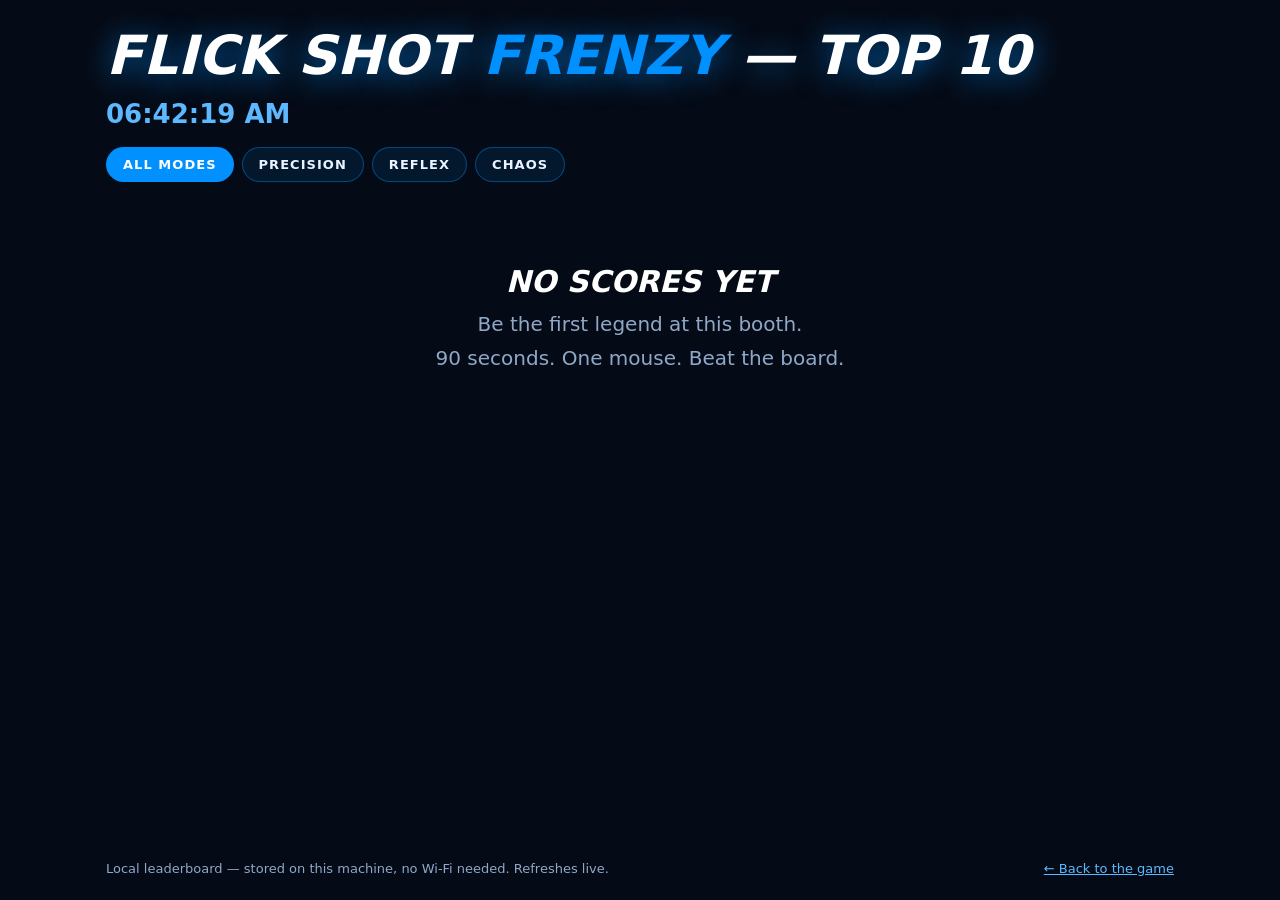
==== booth.html @ 0c86843c "Cloud9 Flick Shot Frenzy — Category 3 event mini game (initial build) Browser-based flick-shot arcad" ====
<!DOCTYPE html>
<html lang="en">
<head>
<meta charset="UTF-8">
<meta name="viewport" content="width=device-width, initial-scale=1.0">
<title>Cloud9 Flick Shot Frenzy — Booth Leaderboard</title>
<meta name="description" content="Live local leaderboard for the Cloud9 Flick Shot Frenzy booth display. Works offline.">
<link rel="stylesheet" href="style.css">
<style>
  body { background: #050b16; }
  #booth { max-width: 1100px; margin: 0 auto; padding: 24px 16px; min-height: 100vh; display: flex; flex-direction: column; }
  .booth-head { display: flex; align-items: baseline; justify-content: space-between; gap: 12px; flex-wrap: wrap; }
  .booth-head h1 { font-size: clamp(34px, 5vw, 54px); font-weight: 900; font-style: italic; color: #fff; text-shadow: 0 4px 30px rgba(0,144,255,.65); }
  .booth-head h1 span { color: var(--c9-blue); }
  #booth-clock { font-size: 26px; font-weight: 800; color: var(--c9-light); font-variant-numeric: tabular-nums; }
  .booth-tabs { display: flex; gap: 8px; margin: 18px 0 14px; flex-wrap: wrap; }
  .booth-tab {
    background: rgba(0,144,255,.1); border: 1px solid rgba(0,144,255,.4); color: var(--ink);
    font: 800 13px system-ui, sans-serif; letter-spacing: .08em; padding: 9px 16px;
    border-radius: 999px; cursor: pointer;
  }
  .booth-tab.active { background: var(--c9-blue); color: #fff; }
  #booth-list { list-style: none; }
  #booth-list li {
    display: flex; align-items: baseline; gap: 14px;
    padding: 13px 18px; margin-bottom: 8px;
    background: rgba(14,34,66,.85); border: 1px solid rgba(0,144,255,.3); border-radius: 12px;
    font-size: 22px;
  }
  #booth-list li.first { border-color: var(--gold); box-shadow: 0 0 24px rgba(255,201,60,.3); }
  #booth-list li .rank { color: var(--gold); font-weight: 900; width: 44px; font-size: 26px; }
  #booth-list li .name { font-weight: 900; letter-spacing: .06em; }
  #booth-list li .meta { color: var(--muted); font-size: 14px; }
  #booth-list li .pts { margin-left: auto; font-weight: 900; font-variant-numeric: tabular-nums; }
  #booth-empty { text-align: center; color: var(--muted); padding: 60px 0; font-size: 20px; line-height: 1.7; }
  #booth-empty b { color: #fff; font-size: 30px; display: block; font-style: italic; }
  .booth-foot { margin-top: auto; padding-top: 20px; display: flex; justify-content: space-between; gap: 10px; flex-wrap: wrap; color: var(--muted); font-size: 13px; }
  .booth-foot a { color: var(--c9-light); }
</style>
</head>
<body>
<div id="booth">
  <div class="booth-head">
    <h1>FLICK SHOT <span>FRENZY</span> — TOP 10</h1>
    <span id="booth-clock">--:--:--</span>
  </div>
  <div class="booth-tabs" id="booth-tabs">
    <button class="booth-tab active" data-mode="all" type="button">ALL MODES</button>
    <button class="booth-tab" data-mode="precision" type="button">PRECISION</button>
    <button class="booth-tab" data-mode="reflex" type="button">REFLEX</button>
    <button class="booth-tab" data-mode="chaos" type="button">CHAOS</button>
  </div>
  <ol id="booth-list"></ol>
  <div id="booth-empty" style="display:none">
    <b>NO SCORES YET</b>
    Be the first legend at this booth.<br>90 seconds. One mouse. Beat the board.
  </div>
  <div class="booth-foot">
    <span>Local leaderboard — stored on this machine, no Wi-Fi needed. Refreshes live.</span>
    <span><a href="index.html">← Back to the game</a></span>
  </div>
</div>
<script src="leaderboard.js"></script>
<script src="booth.js"></script>
</body>
</html>
---- style.css ----
/* Cloud9 Flick Shot Frenzy — Cloud9 blue / white / dark navy theme.
 * System font stack only: the game must work fully offline at a booth. */
:root {
  --c9-blue: #0090ff;
  --c9-light: #5cb8ff;
  --c9-dark: #0a1424;
  --c9-navy: #0e2242;
  --ink: #eaf3ff;
  --muted: #8fa8c8;
  --gold: #ffc93c;
  --danger: #ff5d5d;
}

* { box-sizing: border-box; margin: 0; padding: 0; }

html, body { height: 100%; }

body {
  background: #050b16;
  color: var(--ink);
  font-family: system-ui, -apple-system, "Segoe UI", Roboto, Helvetica, Arial, sans-serif;
  -webkit-font-smoothing: antialiased;
}

#app {
  min-height: 100vh;
  display: flex;
  flex-direction: column;
  max-width: 1100px;
  margin: 0 auto;
  padding: 0 12px;
}

/* ---------- top bar ---------- */
#topbar {
  display: flex;
  align-items: center;
  justify-content: space-between;
  gap: 12px;
  padding: 14px 4px;
}

.brand { display: flex; align-items: center; gap: 10px; }

.brand-mark {
  display: inline-flex;
  align-items: center;
  justify-content: center;
  width: 38px; height: 38px;
  border-radius: 10px;
  background: var(--c9-blue);
  color: #fff;
  font-weight: 900;
  font-size: 24px;
  font-style: italic;
  box-shadow: 0 0 18px rgba(0, 144, 255, .55);
}

.brand-name { font-size: 15px; letter-spacing: .14em; color: var(--muted); }
.brand-name b { color: var(--ink); }

.top-actions { display: flex; gap: 8px; }

.chip-btn {
  background: rgba(0, 144, 255, .12);
  border: 1px solid rgba(0, 144, 255, .45);
  color: var(--ink);
  font: 700 12px/1 system-ui, sans-serif;
  letter-spacing: .08em;
  padding: 9px 12px;
  border-radius: 999px;
  cursor: pointer;
}
.chip-btn:hover { background: rgba(0, 144, 255, .25); }

/* ---------- stage ---------- */
#stage {
  position: relative;
  flex: 1;
  border-radius: 16px;
  overflow: hidden;
  border: 1px solid rgba(0, 144, 255, .35);
  box-shadow: 0 0 0 1px rgba(0,0,0,.4), 0 18px 50px rgba(0,0,0,.5);
  background: var(--c9-dark);
  aspect-ratio: 960 / 600;
  max-height: calc(100vh - 150px);
  margin: 0 auto;
  width: 100%;
}

#game-canvas {
  position: absolute;
  inset: 0;
  width: 100%;
  height: 100%;
  display: block;
  cursor: crosshair;
  touch-action: none;
  user-select: none;
  -webkit-user-select: none;
}

.hidden { display: none !important; }

/* ---------- HUD ---------- */
#hud {
  position: absolute;
  top: 0; left: 0; right: 0;
  display: flex;
  align-items: flex-start;
  justify-content: space-between;
  gap: 10px;
  padding: 12px 16px;
  pointer-events: none;
  font-weight: 800;
}
#hud .chip-btn { pointer-events: auto; }

.hud-left, .hud-mid, .hud-right { display: flex; align-items: center; gap: 12px; }

.hud-time {
  font-size: 30px;
  color: #fff;
  text-shadow: 0 2px 12px rgba(0,144,255,.7);
  font-variant-numeric: tabular-nums;
}
.hud-time.urgent { color: var(--danger); animation: pulse .5s infinite alternate; }
@keyframes pulse { from { opacity: 1; } to { opacity: .55; } }

.hud-acc { font-size: 13px; color: var(--muted); letter-spacing: .1em; }

.hud-mid { flex-direction: column; gap: 2px; }
.hud-score { font-size: 34px; color: #fff; font-variant-numeric: tabular-nums; }
.hud-combo { font-size: 15px; color: var(--gold); letter-spacing: .06em; min-height: 18px; }
.hud-combo.hot { animation: pulse .3s infinite alternate; }
.hud-frenzy {
  background: var(--gold);
  color: #231a00;
  font-size: 13px;
  padding: 4px 10px;
  border-radius: 999px;
  letter-spacing: .06em;
}

/* ---------- screens ---------- */
.screen {
  position: absolute;
  inset: 0;
  display: flex;
  flex-direction: column;
  align-items: center;
  justify-content: center;
  gap: 14px;
  padding: 28px;
  text-align: center;
  background: rgba(5, 11, 22, .55);
  overflow-y: auto;
}

.screen.overlay { background: rgba(5, 11, 22, .78); }

#screen-menu h1 {
  font-size: clamp(42px, 7vw, 74px);
  line-height: .95;
  font-weight: 900;
  font-style: italic;
  letter-spacing: .02em;
  color: #fff;
  text-shadow: 0 4px 30px rgba(0, 144, 255, .65);
}
#screen-menu h1 span { color: var(--c9-blue); }

.tagline { color: var(--muted); font-size: 15px; line-height: 1.5; }

.mode-cards {
  display: flex;
  gap: 12px;
  flex-wrap: wrap;
  justify-content: center;
}

.mode-card {
  width: 250px;
  display: flex;
  flex-direction: column;
  gap: 6px;
  text-align: left;
  padding: 16px;
  border-radius: 14px;
  border: 1px solid rgba(0, 144, 255, .45);
  background: rgba(14, 34, 66, .85);
  color: var(--ink);
  cursor: pointer;
  font-family: inherit;
  transition: transform .12s ease, border-color .12s ease, box-shadow .12s ease;
}
.mode-card:hover {
  transform: translateY(-3px);
  border-color: var(--c9-light);
  box-shadow: 0 10px 30px rgba(0, 144, 255, .35);
}
.mode-name { font-size: 22px; font-weight: 900; font-style: italic; color: #fff; }
.mode-tagline { font-size: 13px; color: var(--muted); line-height: 1.45; flex: 1; }
.mode-play {
  font-size: 13px;
  font-weight: 800;
  letter-spacing: .1em;
  color: var(--c9-light);
}

.menu-bottom {
  display: flex;
  gap: 16px;
  flex-wrap: wrap;
  justify-content: center;
  width: 100%;
  max-width: 780px;
}
.howto, .top5 {
  flex: 1 1 300px;
  text-align: left;
  background: rgba(10, 20, 36, .8);
  border: 1px solid rgba(143, 168, 200, .25);
  border-radius: 12px;
  padding: 14px 16px;
  font-size: 13px;
  line-height: 1.55;
  color: var(--muted);
}
.howto b, .top5 b { color: var(--ink); letter-spacing: .1em; font-size: 12px; }
.top5 ol { list-style: none; margin-top: 8px; }
.top5 li {
  display: flex;
  gap: 8px;
  align-items: baseline;
  padding: 3px 0;
  border-bottom: 1px dashed rgba(143,168,200,.18);
  color: var(--ink);
}
.top5 li .rank { color: var(--gold); font-weight: 900; width: 18px; }
.top5 li .name { font-weight: 800; }
.top5 li .mode-tag { color: var(--muted); font-size: 11px; text-transform: uppercase; }
.top5 li .pts { margin-left: auto; font-variant-numeric: tabular-nums; font-weight: 800; }
.top5 li.empty { color: var(--muted); border: none; }

.foot { font-size: 11px; color: var(--muted); letter-spacing: .04em; }

/* ---------- score screen ---------- */
#screen-score h2 { font-size: 52px; font-weight: 900; font-style: italic; color: #fff; }
.score-mode { color: var(--muted); letter-spacing: .12em; font-size: 13px; font-weight: 700; }

.final-row { display: flex; align-items: center; gap: 22px; }
.final-label { display: block; font-size: 12px; letter-spacing: .14em; color: var(--muted); }
.final-score { font-size: 56px; font-weight: 900; color: #fff; font-variant-numeric: tabular-nums; }

.rank-badge {
  width: 84px; height: 84px;
  display: flex; align-items: center; justify-content: center;
  border-radius: 50%;
  font-size: 46px; font-weight: 900; font-style: italic;
  border: 4px solid var(--gold);
  color: var(--gold);
  background: rgba(255, 201, 60, .1);
  box-shadow: 0 0 30px rgba(255, 201, 60, .35);
}
.rank-badge.rank-S { border-color: var(--gold); color: var(--gold); }
.rank-badge.rank-A { border-color: var(--c9-light); color: var(--c9-light); box-shadow: 0 0 30px rgba(92,184,255,.35); }
.rank-badge.rank-B { border-color: #9be15d; color: #9be15d; box-shadow: 0 0 30px rgba(155,225,93,.3); }
.rank-badge.rank-C { border-color: var(--muted); color: var(--muted); box-shadow: none; }

.final-stats { display: flex; gap: 10px; flex-wrap: wrap; justify-content: center; }
.final-stats div {
  background: rgba(10, 20, 36, .85);
  border: 1px solid rgba(143,168,200,.25);
  border-radius: 10px;
  padding: 10px 14px;
  min-width: 96px;
}
.final-stats b { display: block; font-size: 20px; color: #fff; font-variant-numeric: tabular-nums; }
.final-stats span { font-size: 11px; color: var(--muted); letter-spacing: .06em; text-transform: uppercase; }

.save-row { display: flex; align-items: center; gap: 10px; flex-wrap: wrap; justify-content: center; }
.save-row label { font-size: 12px; letter-spacing: .14em; font-weight: 800; }
#initials {
  width: 110px;
  background: #0a1424;
  border: 2px solid var(--c9-blue);
  color: #fff;
  font: 900 22px system-ui, sans-serif;
  letter-spacing: .2em;
  text-align: center;
  text-transform: uppercase;
  padding: 8px 10px;
  border-radius: 8px;
  outline: none;
}
#initials:focus { box-shadow: 0 0 0 3px rgba(0,144,255,.4); }
.save-note { color: var(--gold); font-size: 13px; min-height: 18px; }

.btn-row { display: flex; gap: 10px; flex-wrap: wrap; justify-content: center; }
.big-btn {
  background: var(--c9-blue);
  color: #fff;
  border: none;
  font: 800 15px system-ui, sans-serif;
  letter-spacing: .08em;
  padding: 13px 22px;
  border-radius: 999px;
  cursor: pointer;
  box-shadow: 0 6px 20px rgba(0,144,255,.4);
}
.big-btn:hover { background: #1a9dff; }
.big-btn:disabled { opacity: .45; cursor: default; }
.big-btn.ghost { background: transparent; border: 1px solid rgba(143,168,200,.5); color: var(--ink); box-shadow: none; }
.auto-note { font-size: 12px; color: var(--muted); }

/* ---------- attract ---------- */
.attract {
  position: absolute;
  inset: 0;
  display: flex;
  flex-direction: column;
  align-items: center;
  justify-content: center;
  gap: 10px;
  background: rgba(5, 11, 22, .45);
  text-align: center;
  cursor: pointer;
}
.attract p { color: var(--muted); letter-spacing: .14em; font-weight: 700; }
.attract-big {
  font-size: clamp(40px, 7vw, 64px) !important;
  font-weight: 900;
  font-style: italic;
  color: #fff !important;
  animation: pulse .8s infinite alternate;
}

/* ---------- footer ---------- */
#bottombar {
  display: flex;
  justify-content: space-between;
  gap: 10px;
  flex-wrap: wrap;
  padding: 12px 4px 18px;
  font-size: 12px;
  color: var(--muted);
}

/* ---------- small screens ---------- */
@media (max-width: 640px) {
  .mode-card { width: 100%; }
  .hud-time { font-size: 22px; }
  .hud-score { font-size: 26px; }
  #screen-score h2 { font-size: 40px; }
  .final-score { font-size: 42px; }
  .brand-name { font-size: 12px; }
}
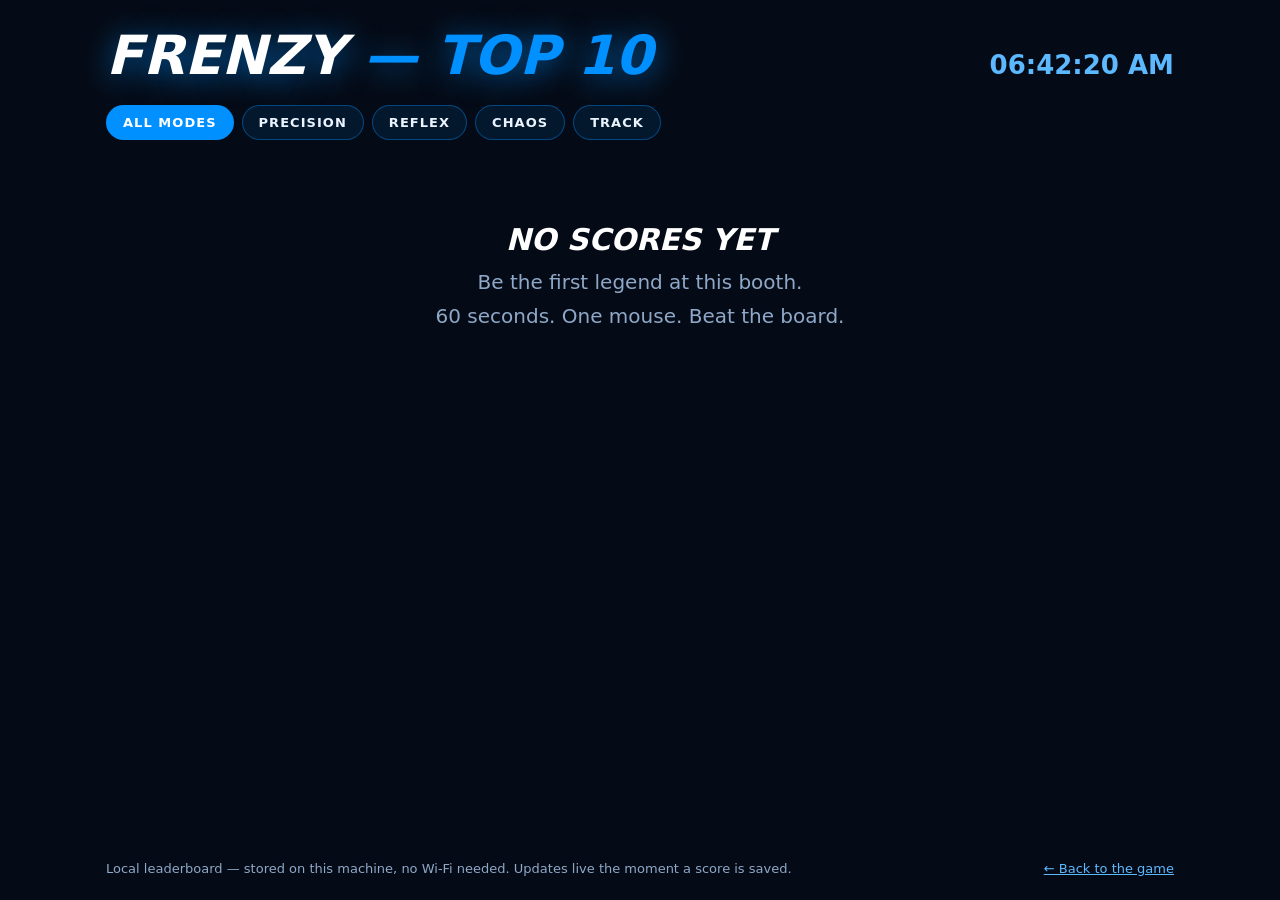
==== commit 18279a35: "Rival-gap upgrade: Track mode, 60s booth rounds, Top 10, booth ops, Frenzy branding - NEW Track mode" ====
--- a/booth.html
+++ b/booth.html
@@ -41,7 +41,7 @@
 <body>
 <div id="booth">
   <div class="booth-head">
-    <h1>FLICK SHOT <span>FRENZY</span> — TOP 10</h1>
+    <h1>FRENZY <span>— TOP 10</span></h1>
     <span id="booth-clock">--:--:--</span>
   </div>
   <div class="booth-tabs" id="booth-tabs">
@@ -49,14 +49,15 @@
     <button class="booth-tab" data-mode="precision" type="button">PRECISION</button>
     <button class="booth-tab" data-mode="reflex" type="button">REFLEX</button>
     <button class="booth-tab" data-mode="chaos" type="button">CHAOS</button>
+    <button class="booth-tab" data-mode="track" type="button">TRACK</button>
   </div>
   <ol id="booth-list"></ol>
   <div id="booth-empty" style="display:none">
     <b>NO SCORES YET</b>
-    Be the first legend at this booth.<br>90 seconds. One mouse. Beat the board.
+    Be the first legend at this booth.<br>60 seconds. One mouse. Beat the board.
   </div>
   <div class="booth-foot">
-    <span>Local leaderboard — stored on this machine, no Wi-Fi needed. Refreshes live.</span>
+    <span>Local leaderboard — stored on this machine, no Wi-Fi needed. Updates live the moment a score is saved.</span>
     <span><a href="index.html">← Back to the game</a></span>
   </div>
 </div>
--- a/style.css
+++ b/style.css
@@ -58,6 +58,7 @@
 
 .brand-name { font-size: 15px; letter-spacing: .14em; color: var(--muted); }
 .brand-name b { color: var(--ink); }
+.brand-sub { font-size: 11px; letter-spacing: .2em; color: var(--muted); }
 
 .top-actions { display: flex; gap: 8px; }
 
@@ -149,9 +150,9 @@
   display: flex;
   flex-direction: column;
   align-items: center;
-  justify-content: center;
-  gap: 14px;
-  padding: 28px;
+  justify-content: safe center;
+  gap: 10px;
+  padding: 20px;
   text-align: center;
   background: rgba(5, 11, 22, .55);
   overflow-y: auto;
@@ -160,7 +161,7 @@
 .screen.overlay { background: rgba(5, 11, 22, .78); }
 
 #screen-menu h1 {
-  font-size: clamp(42px, 7vw, 74px);
+  font-size: clamp(36px, 6vw, 60px);
   line-height: .95;
   font-weight: 900;
   font-style: italic;
@@ -179,13 +180,23 @@
   justify-content: center;
 }
 
+.duration-row {
+  display: flex;
+  gap: 8px;
+  align-items: center;
+  justify-content: center;
+  flex-wrap: wrap;
+}
+.duration-label { font-size: 11px; letter-spacing: .16em; color: var(--muted); font-weight: 800; }
+.duration-btn.active { background: var(--c9-blue); color: #fff; border-color: var(--c9-blue); }
+
 .mode-card {
-  width: 250px;
+  width: 240px;
   display: flex;
   flex-direction: column;
   gap: 6px;
   text-align: left;
-  padding: 16px;
+  padding: 13px 14px;
   border-radius: 14px;
   border: 1px solid rgba(0, 144, 255, .45);
   background: rgba(14, 34, 66, .85);
@@ -222,7 +233,7 @@
   background: rgba(10, 20, 36, .8);
   border: 1px solid rgba(143, 168, 200, .25);
   border-radius: 12px;
-  padding: 14px 16px;
+  padding: 11px 14px;
   font-size: 13px;
   line-height: 1.55;
   color: var(--muted);
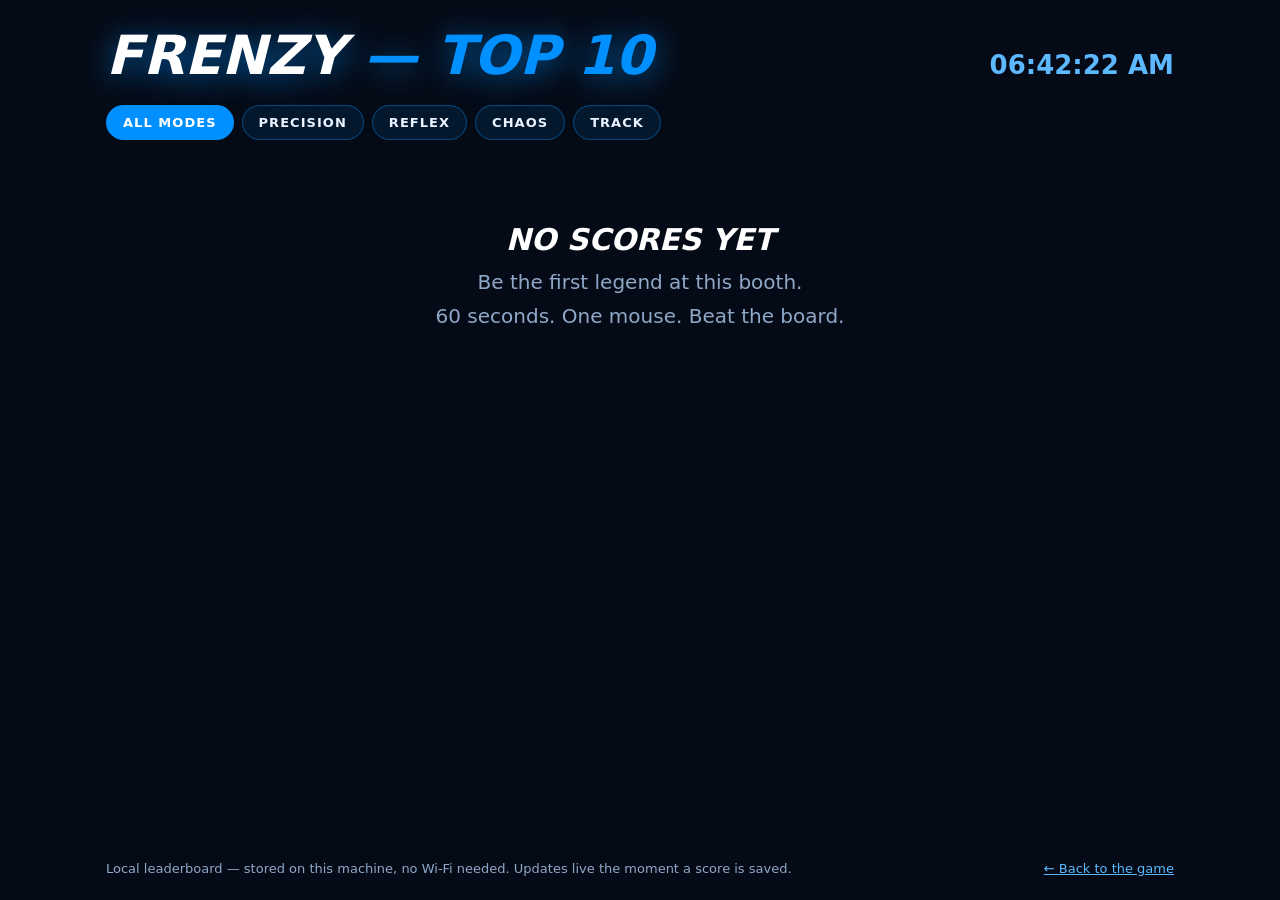
==== commit 5874e7e1: "README gameplay GIF + Track pitch, favicon fix, judge-path test, Devpost draft v2 - docs/gameplay.gi" ====
--- a/booth.html
+++ b/booth.html
@@ -6,6 +6,7 @@
 <title>Cloud9 Flick Shot Frenzy — Booth Leaderboard</title>
 <meta name="description" content="Live local leaderboard for the Cloud9 Flick Shot Frenzy booth display. Works offline.">
 <link rel="stylesheet" href="style.css">
+<link rel="icon" href="data:image/svg+xml,%3Csvg xmlns='http://www.w3.org/2000/svg' viewBox='0 0 64 64'%3E%3Crect width='64' height='64' rx='14' fill='%230090ff'/%3E%3Ctext x='32' y='45' font-size='38' font-family='Arial,sans-serif' font-weight='bold' text-anchor='middle' fill='white'%3E9%3C/text%3E%3C/svg%3E">
 <style>
   body { background: #050b16; }
   #booth { max-width: 1100px; margin: 0 auto; padding: 24px 16px; min-height: 100vh; display: flex; flex-direction: column; }
